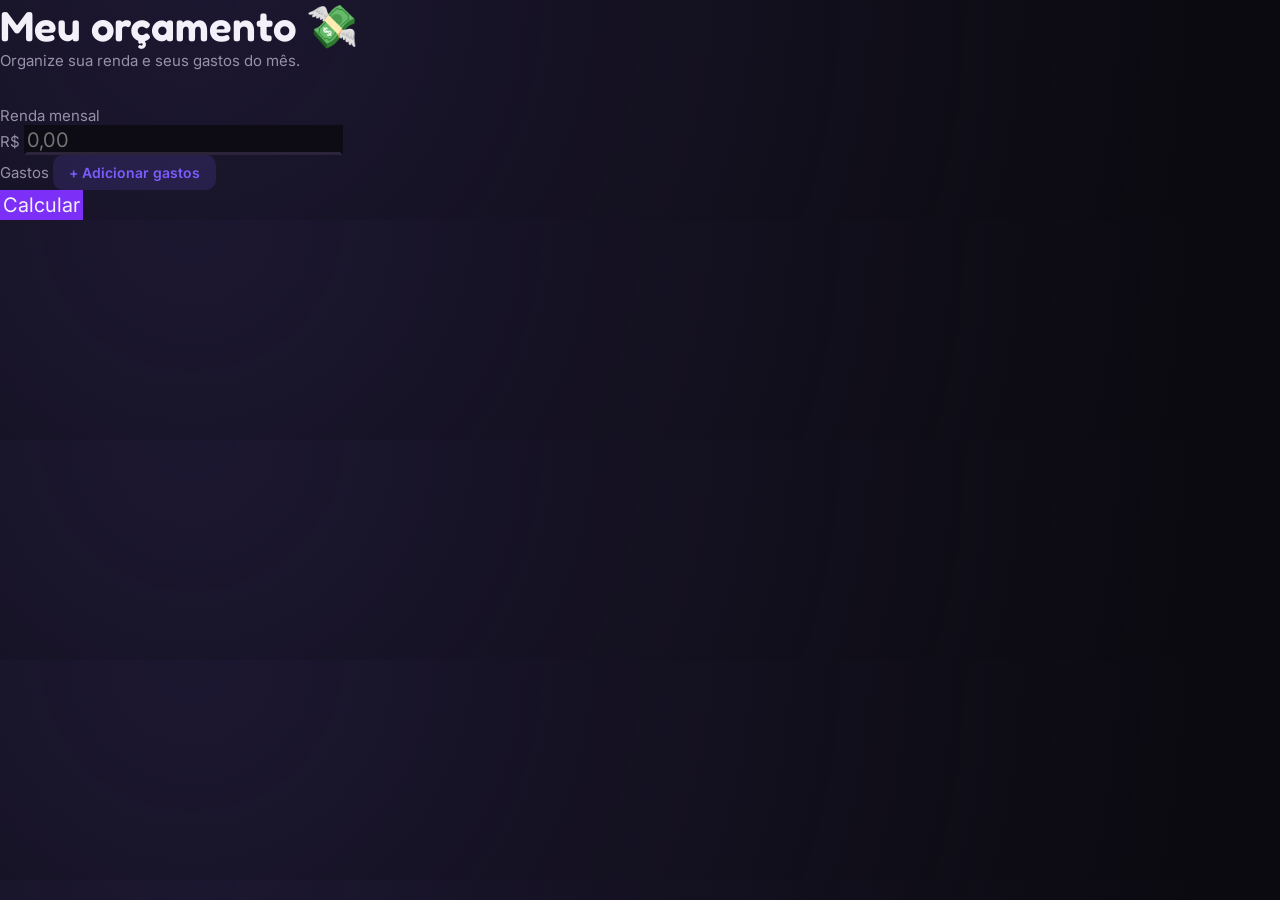
==== index/index.html @ 96df9e4a "primeiro commit" ====
<!DOCTYPE html>
<html lang="en">
<head>
    <meta charset="UTF-8">
    <meta name="viewport" content="width=device-width, initial-scale=1.0">
    <title>Meus Gastos</title>
    <link rel="stylesheet" href="/style/style.css">

    <link rel="preconnect" href="https://fonts.googleapis.com">
    <link rel="preconnect" href="https://fonts.gstatic.com" crossorigin>
    <link href="https://fonts.googleapis.com/css2?family=Inter:ital,opsz,wght@0,14..32,100..900;1,14..32,100..900&display=swap" rel="stylesheet">
    
    <link rel="preconnect" href="https://fonts.googleapis.com">
    <link rel="preconnect" href="https://fonts.gstatic.com" crossorigin>
    <link href="https://fonts.googleapis.com/css2?family=Fredoka:wght@300..700&display=swap" rel="stylesheet">
</head>
<body>
    <main>
        <div class="model">
            <div class="model-part-1">
                <div class="section-1">
                    <h1>Meu orçamento 💸</h1>
                    <p>Organize sua renda e seus gastos do mês.</p>
                </div>
                
                <div class="renda">
                    <a>Renda mensal<br> R$</a>
                    <input type="number" placeholder="0,00" id="input-renda" class="input-renda">
                </div>
                
                <div class="gastos">
                    <a>Gastos</a>
                    <input type="button" value="+ Adicionar gastos" id="abrirFormulario" class="input-gastos">
                </div>

                <div id="overlay" class="formulario-gastos">
                    <div id="formulario">
                        <h2>Adicionar gastos</h2>
                        
                        <div id="container"></div>

                        <button id="adicionarGastos">Adicionar</button>
                        <button id="fecharFormulario">Salvar</button>
                    </div>
                </div>
            </div>

            <div class="model-part-2">
                <div class="calcular">
                    <input type="button" value="Calcular" class="button-calcular">
                </div>
            </div>
        </div>
    </main>
    <footer>

    </footer>
    <script src="/scripts/overlay.js"></script>
    <script src="/scripts/addExpenses.js"></script>
</body>
</html>
---- style/style.css ----
* {
    margin: 0px;
    padding: 0px;
}

:root {

    --bg: #0B0A10;
    --font-family: 'Inter', sans-serif;

    --commun-size-text: 20px;
    --title-size: 42px;

    --fundo: #0D0B14;
    --superficie-cards: #2c2438;
    --roxo-principal: #7B2FF7;
    --roxo-claro-destaque: #B983FF;
    --texto-principal: #F3F0FA;
    --texto-secundario: #A79DC0;
    --ganhos-positivo: #35D499;
    --gastos-negativo: #FF5E7A;
}

body {
  background:
    radial-gradient(circle at 15% 0%, #1C1730 0%, transparent 90%),
    var(--bg);
}

h1 {
    color: var(--texto-principal);

    font-family: 'Fredoka', sans-serif;
    font-size: 42px;
    font-weight: 600;   
}

a, span {
    color: #9791A8;
    font-size: 15px;

    font-family: var(--font-family);
}

p {
    color: #9791A8;
    font-family: var(--font-family);
    font-size: 15px;
}

input[type="number"]::-webkit-inner-spin-button,
input[type="number"]::-webkit-outer-spin-button {
    -webkit-appearance: none;
    margin: 0;
}

input:focus {
    outline: none;
}

#overlay {
    display: none;

    position: fixed;
    top: 0;
    left: 0;

    width: 100%;
    height: 100%;

    background-color: rgba(0, 0, 0, 0.5);

    justify-content: center;
    align-items: center;
}

#formulario {
    background-color: var(--superficie-cards);
    padding: 30px;
    border-radius: 10px;

    width: 300px;

    display: flex;
    flex-direction: column;
    gap: 15px;
}

#formulario h2 {
    font-family: var(--font-family);
    color: var(--texto-principal);
}

#nome, #gastos {
    color: var(--texto-principal);
    background-color: var(--superficie-cards);
    border: var(--superficie-cards) solid;
    border-bottom: white solid;

    font-family: var(--font-family);
    font-size: var(--commun-size-text);
    
}

.input-renda {
    color: var(--texto-principal);

    font-family: var(--font-family);    
    font-size: var(--commun-size-text);

    background-color: var(--fundo);
    border: var(--fundo) solid;
    border-bottom: var(--superficie-cards) solid;
}

.input-gastos {
    color: #7C5CFC;

    font-family: var(--font-family);
    font-size:  14px;
    font-weight: 600;

    background-color: rgba(124, 92, 252, 0.15);
    border: rgba(124, 92, 252, 0.15);

    padding: 9px 16px;
    border-radius: 10px;
}

.button-calcular {
    color: var(--texto-principal);

    font-family: var(--font-family);
    font-size:  var(--commun-size-text);

    background-color: var(--roxo-principal);
    border: var(--roxo-principal) solid;
}


.section-1 {
    margin-bottom: 36px;
}
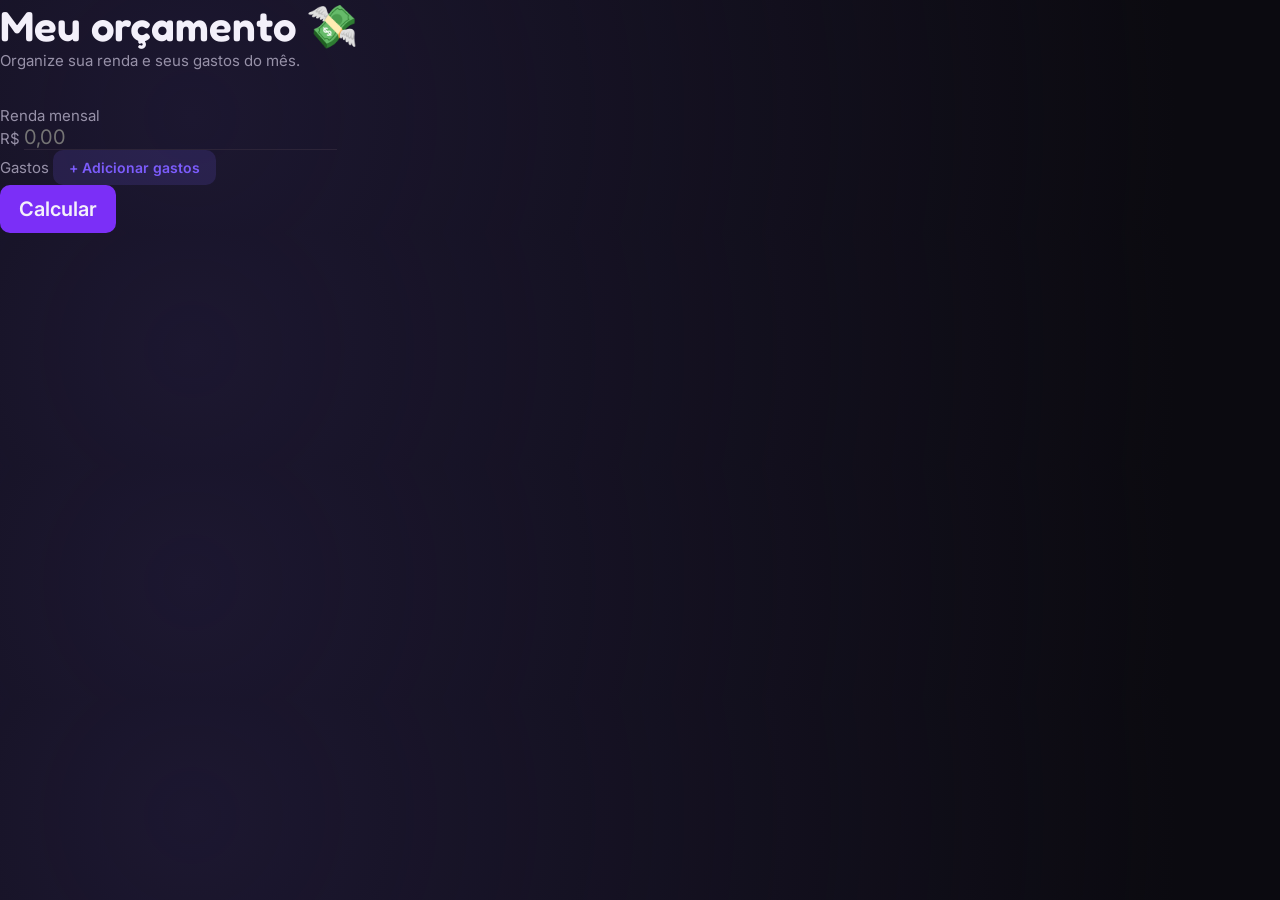
==== commit d97d205c: "melhorando css" ====
--- a/index/index.html
+++ b/index/index.html
@@ -17,32 +17,49 @@
 <body>
     <main>
         <div class="model">
-            <div class="model-part-1">
+
+            <div class="model-sec-1">
+
                 <div class="section-1">
                     <h1>Meu orçamento 💸</h1>
                     <p>Organize sua renda e seus gastos do mês.</p>
                 </div>
+
+
                 
-                <div class="renda">
+                <div class="section-2">
                     <a>Renda mensal<br> R$</a>
                     <input type="number" placeholder="0,00" id="input-renda" class="input-renda">
                 </div>
-                
+
+
+
+
                 <div class="gastos">
                     <a>Gastos</a>
                     <input type="button" value="+ Adicionar gastos" id="abrirFormulario" class="input-gastos">
                 </div>
 
+
+
+
                 <div id="overlay" class="formulario-gastos">
                     <div id="formulario">
-                        <h2>Adicionar gastos</h2>
+
+                        <div class="header-forms">
+                            <h2>Adicionar gastos</h2>
+                            <a id="fecharFormulario">x</a>
+                        </div>
                         
                         <div id="container"></div>
 
                         <button id="adicionarGastos">Adicionar</button>
-                        <button id="fecharFormulario">Salvar</button>
+                        <button id="salvarFormulario">Salvar</button>
                     </div>
                 </div>
+
+
+
             </div>
 
             <div class="model-part-2">
--- a/style/style.css
+++ b/style/style.css
@@ -4,9 +4,12 @@
 }
 
 :root {
-
+    --title-style: 'Fredoka', sans-serif;
     --bg: #0B0A10;
     --font-family: 'Inter', sans-serif;
+
+    --font-size: 42px;
+    --font-weight: 600;
 
     --commun-size-text: 20px;
     --title-size: 42px;
@@ -16,14 +19,16 @@
     --roxo-principal: #7B2FF7;
     --roxo-claro-destaque: #B983FF;
     --texto-principal: #F3F0FA;
-    --texto-secundario: #A79DC0;
+    --texto-secundario: #9791A8;
     --ganhos-positivo: #35D499;
     --gastos-negativo: #FF5E7A;
 }
 
+
+/* COOL BACKGROUND BODY */
 body {
   background:
-    radial-gradient(circle at 15% 0%, #1C1730 0%, transparent 90%),
+    radial-gradient(circle at 15% , #1C1730 0%, transparent 90%),
     var(--bg);
 }
 
@@ -31,28 +36,30 @@
     color: var(--texto-principal);
 
     font-family: 'Fredoka', sans-serif;
-    font-size: 42px;
-    font-weight: 600;   
+    font-size: var(--font-size);
+    font-weight: var(--font-weight);   
 }
 
-a, span {
-    color: #9791A8;
+p {
+    color: var(--texto-secundario);
+    font-family: var(--font-family);
+    font-size: 15px;
+}
+
+a {
+    color: var(--texto-secundario);
     font-size: 15px;
 
     font-family: var(--font-family);
 }
 
-p {
-    color: #9791A8;
-    font-family: var(--font-family);
-    font-size: 15px;
-}
 
 input[type="number"]::-webkit-inner-spin-button,
 input[type="number"]::-webkit-outer-spin-button {
     -webkit-appearance: none;
     margin: 0;
 }
+
 
 input:focus {
     outline: none;
@@ -87,33 +94,60 @@
 }
 
 #formulario h2 {
-    font-family: var(--font-family);
+    font-family: var(--title-style);
+    font-weight: 600;
     color: var(--texto-principal);
 }
 
-#nome, #gastos {
+#formulario .header-forms {
+    display: inline-flex;
+    justify-content: center;
+    align-items: center;
+    gap: 100px;
+}
+
+#fecharFormulario {
+    font-weight: var(--font-weight);
     color: var(--texto-principal);
-    background-color: var(--superficie-cards);
-    border: var(--superficie-cards) solid;
-    border-bottom: white solid;
+}
 
-    font-family: var(--font-family);
-    font-size: var(--commun-size-text);
-    
+#fecharFormulario:hover {
+    color: var(--roxo-claro-destaque);
 }
 
 .input-renda {
     color: var(--texto-principal);
-
+    
     font-family: var(--font-family);    
     font-size: var(--commun-size-text);
 
-    background-color: var(--fundo);
-    border: var(--fundo) solid;
+    background-color: var(--fundo) 40%;
+
+    border: var(--fundo) 40% solid;
     border-bottom: var(--superficie-cards) solid;
+    border-bottom-width: 0.5px;
+}
+
+.input-renda:hover {
+    border-bottom: var(--roxo-claro-destaque) solid;
+    border-bottom-width: 0.5px;
 }
 
 .input-gastos {
+    color: #7C5CFC;
+
+    font-family: var(--font-family);
+    font-size:  14px;
+    font-weight: 600;
+
+    background-color: rgba(124, 92, 252, 0.15);
+    border: rgba(124, 92, 252, 0.15);
+
+    padding: 9px 16px;
+    border-radius: 10px;
+}
+
+#adicionarGastos, #salvarFormulario {
     color: #7C5CFC;
 
     font-family: var(--font-family);
@@ -132,11 +166,15 @@
 
     font-family: var(--font-family);
     font-size:  var(--commun-size-text);
+    font-weight: 600;
+
+    padding: 9px 16px;
 
     background-color: var(--roxo-principal);
     border: var(--roxo-principal) solid;
+    border-radius: 10px;
+
 }
-
 
 .section-1 {
     margin-bottom: 36px;
